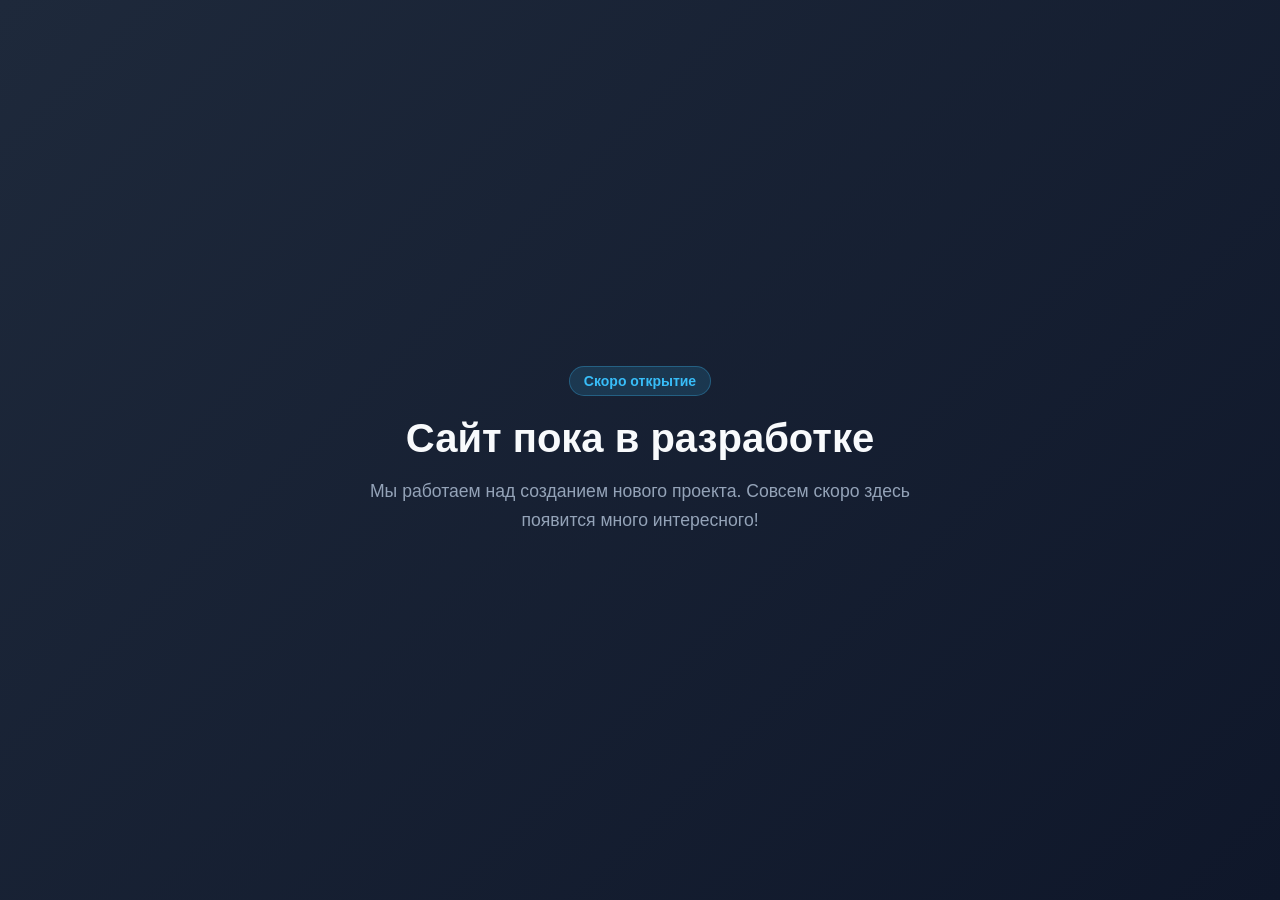
==== index.html @ 79fb58f2 "Add files via upload" ====
<!DOCTYPE html>
<html lang="ru">
<head>
    <meta charset="UTF-8">
    <meta name="viewport" content="width=device-width, initial-scale=1.0">
    <title>Сайт в разработке</title>
    <link rel="stylesheet" href="style.css">
</head>
<body>
    <main class="container">
        <div class="badge">Скоро открытие</div>
        <h1>Сайт пока в разработке</h1>
        <p>Мы работаем над созданием нового проекта. Совсем скоро здесь появится много интересного!</p>
    </main>
</body>
</html>
---- style.css ----
* {
    margin: 0;
    padding: 0;
    box-sizing: border-box;
}

body {
    font-family: -apple-system, BlinkMacSystemFont, "Segoe UI", Roboto, sans-serif;
    background: linear-gradient(135deg, #1e293b 0%, #0f172a 100%);
    color: #f8fafc;
    height: 100vh;
    display: flex;
    justify-content: center;
    align-items: center;
    text-align: center;
    padding: 20px;
}

.container {
    max-width: 600px;
}

.badge {
    display: inline-block;
    background-color: rgba(56, 189, 248, 0.15);
    color: #38bdf8;
    padding: 6px 14px;
    border-radius: 20px;
    font-size: 14px;
    font-weight: 600;
    margin-bottom: 20px;
    border: 1px solid rgba(56, 189, 248, 0.3);
}

h1 {
    font-size: 2.5rem;
    margin-bottom: 16px;
}

p {
    font-size: 1.1rem;
    color: #94a3b8;
    line-height: 1.6;
}
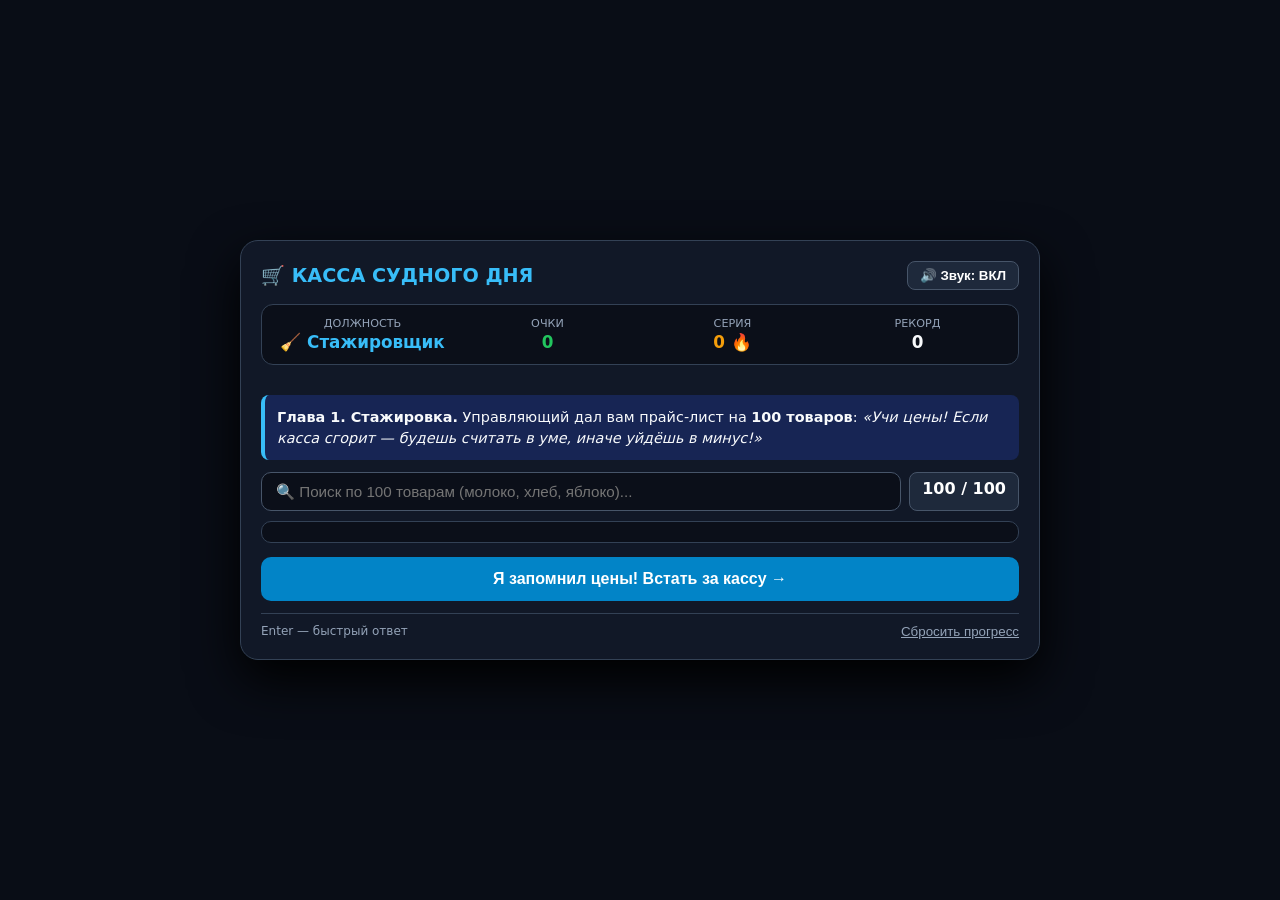
==== commit 02aaa381: "Update index.html" ====
--- a/index.html
+++ b/index.html
@@ -1,16 +1,234 @@
 <!DOCTYPE html>
 <html lang="ru">
 <head>
-    <meta charset="UTF-8">
-    <meta name="viewport" content="width=device-width, initial-scale=1.0">
-    <title>Сайт в разработке</title>
-    <link rel="stylesheet" href="style.css">
+<meta charset="UTF-8">
+<meta name="viewport" content="width=device-width, initial-scale=1.0">
+<title>Касса Судного Дня</title>
+<style>
+  *{box-sizing:border-box;margin:0;padding:0}
+  body{font-family:system-ui,sans-serif;background:#090d16;color:#f8fafc;min-height:100vh;display:flex;justify-content:center;align-items:center;padding:12px}
+  .box{width:100%;max-width:800px;background:#111827;border:1px solid #334155;border-radius:18px;padding:20px;box-shadow:0 20px 50px #000}
+  .top{display:flex;justify-content:space-between;align-items:center;margin-bottom:14px}
+  .logo{font-size:1.2rem;font-weight:800;color:#38bdf8}
+  .snd{background:#1e293b;color:#fff;border:1px solid #475569;padding:6px 12px;border-radius:8px;cursor:pointer;font-weight:600}
+  .stats{display:grid;grid-template-columns:repeat(4,1fr);gap:8px;background:#0b0f19;border:1px solid #334155;border-radius:12px;padding:12px;margin-bottom:12px;text-align:center}
+  .lbl{font-size:.7rem;color:#94a3b8;text-transform:uppercase}
+  .val{font-size:1.05rem;font-weight:800;margin-top:2px}
+  .pos{color:#22c55e}.neg{color:#ef4444}
+  .story{background:#172554;border-left:4px solid #38bdf8;padding:12px;border-radius:8px;margin-bottom:12px;font-size:.9rem;line-height:1.4}
+  .story.err{background:#450a0a;border-left-color:#ef4444;color:#fecaca}
+  .ranks{display:flex;gap:6px;overflow-x:auto;padding-bottom:6px;margin-bottom:12px}
+  .pill{background:#0b0f19;border:1px solid #334155;padding:4px 8px;border-radius:6px;font-size:.72rem;white-space:nowrap;color:#94a3b8}
+  .pill.on{border-color:#38bdf8;color:#38bdf8;font-weight:700}
+  .bar{display:flex;gap:8px;margin-bottom:10px}
+  .inp{flex:1;background:#0b0f19;border:1px solid #475569;border-radius:10px;padding:10px 14px;color:#fff;outline:none;font-size:.95rem}
+  .grid{display:grid;grid-template-columns:repeat(auto-fill,minmax(190px,1fr));gap:6px;max-height:310px;overflow-y:auto;background:#0b0f19;border:1px solid #334155;border-radius:10px;padding:10px;margin-bottom:14px}
+  .tile{background:#1e293b;padding:7px 10px;border-radius:6px;display:flex;justify-content:space-between;font-size:.82rem}
+  .tile b{color:#38bdf8}
+  .btn{width:100%;background:#0284c7;color:#fff;border:none;border-radius:10px;padding:13px;font-size:1rem;font-weight:700;cursor:pointer}
+  .btn:hover:not(:disabled){background:#0369a1}
+  .btn:disabled{background:#334155;cursor:not-allowed}
+  .tbox{background:#0b0f19;border:1px solid #334155;border-radius:10px;padding:10px 14px;margin-bottom:12px}
+  .ttop{display:flex;justify-content:space-between;font-weight:700;font-size:.85rem;margin-bottom:6px}
+  .tbg{width:100%;height:8px;background:#1e293b;border-radius:99px;overflow:hidden}
+  .tfill{height:100%;width:100%;background:#22c55e;transition:width .1s linear}
+  .rec{background:#f8fafc;color:#0f172a;border-radius:10px;padding:14px;font-family:monospace;margin-bottom:12px}
+  .rhead{text-align:center;border-bottom:2px dashed #94a3b8;padding-bottom:6px;margin-bottom:8px;font-weight:700}
+  .rrow{display:flex;justify-content:space-between;padding:5px 0;border-bottom:1px dotted #cbd5e1;font-size:.95rem;font-weight:700}
+  .sec{background:#e2e8f0;color:#64748b;padding:1px 6px;border-radius:4px}
+  .opn{background:#dbeafe;color:#0369a1;padding:1px 6px;border-radius:4px}
+  .hints{display:grid;grid-template-columns:1fr 1fr;gap:8px;margin-bottom:12px}
+  .bhint{background:#1e293b;color:#fff;border:1px solid #475569;padding:9px;border-radius:8px;cursor:pointer;font-weight:600;font-size:.85rem}
+  .bhint:disabled{opacity:.4;cursor:not-allowed}
+  .prow{display:flex;gap:8px;margin-bottom:10px}
+  .pinp{flex:1;background:#0b0f19;border:2px solid #38bdf8;border-radius:10px;padding:10px 14px;color:#fff;font-size:1.15rem;font-weight:800;outline:none}
+  .prow .btn{width:auto;padding:0 22px}
+  .msg{padding:10px;border-radius:8px;font-weight:700;text-align:center;margin-bottom:10px;font-size:.9rem}
+  .msg.ok{background:#052e16;border:1px solid #22c55e;color:#4ade80}
+  .msg.err{background:#450a0a;border:1px solid #ef4444;color:#f87171}
+  .foot{margin-top:12px;padding-top:10px;border-top:1px solid #334155;display:flex;justify-content:space-between;font-size:.75rem;color:#94a3b8}
+  .rst{background:none;border:none;color:#94a3b8;text-decoration:underline;cursor:pointer}
+  .hide{display:none!important}
+  @media(max-width:600px){.stats{grid-template-columns:1fr 1fr}.hints{grid-template-columns:1fr}}
+</style>
 </head>
 <body>
-    <main class="container">
-        <div class="badge">Скоро открытие</div>
-        <h1>Сайт пока в разработке</h1>
-        <p>Мы работаем над созданием нового проекта. Совсем скоро здесь появится много интересного!</p>
-    </main>
-</body>
-</html>
+<div class="box">
+  <div class="top">
+    <div class="logo">🛒 КАССА СУДНОГО ДНЯ</div>
+    <button class="snd" id="bSnd">🔊 Звук: ВКЛ</button>
+  </div>
+  <div class="stats">
+    <div><div class="lbl">Должность</div><div class="val" id="uRank" style="color:#38bdf8">🧹 Стажировщик</div></div>
+    <div><div class="lbl">Очки</div><div class="val pos" id="uScore">0</div></div>
+    <div><div class="lbl">Серия</div><div class="val" id="uStr" style="color:#f59e0b">0 🔥</div></div>
+    <div><div class="lbl">Рекорд</div><div class="val" id="uBest">0</div></div>
+  </div>
+  <div class="ranks" id="uRanks"></div>
+
+  <div id="vDoc">
+    <div class="story" id="sDoc"><b>Глава 1. Стажировка.</b> Управляющий дал вам прайс-лист на <b>100 товаров</b>: <i>«Учи цены! Если касса сгорит — будешь считать в уме, иначе уйдёшь в минус!»</i></div>
+    <div class="bar">
+      <input type="text" class="inp" id="qInp" placeholder="🔍 Поиск по 100 товарам (молоко, хлеб, яблоко)...">
+      <div class="snd" id="dCnt" style="cursor:default">100 / 100</div>
+    </div>
+    <div class="grid" id="gList"></div>
+    <button class="btn" id="bGo">Я запомнил цены! Встать за кассу →</button>
+  </div>
+
+  <div id="vGame" class="hide">
+    <div class="story err" id="sGame"><b>⚡ КАССА СЛОМАЛАСЬ!</b> Экран погас! Сложите стоимость товаров в уме и успейте пробить чек!</div>
+    <div class="tbox">
+      <div class="ttop"><span id="uMood">🙂 Покупатель ждёт...</span><span id="uTime">20.0 сек</span></div>
+      <div class="tbg"><div class="tfill" id="uBar"></div></div>
+    </div>
+    <div class="rec">
+      <div class="rhead">ЧЕК №<span id="uNum">1</span> • ТЕРМИНАЛ ОФФЛАЙН</div>
+      <div id="uRows"></div>
+    </div>
+    <div class="hints">
+      <button class="bhint" id="bH1">💡 Подсмотреть 1 цену (-2 очка)</button>
+      <button class="bhint" id="bH2">📄 Сбегать к прайсу (-5 очков)</button>
+    </div>
+    <div class="prow">
+      <input type="number" class="pinp" id="aInp" placeholder="Итоговая сумма (руб)...">
+      <button class="btn" id="bPay">Пробить</button>
+    </div>
+    <div class="msg hide" id="uMsg"></div>
+  </div>
+
+  <div class="foot">
+    <span>Enter — быстрый ответ</span>
+    <button class="rst" id="bRst">Сбросить прогресс</button>
+  </div>
+</div>
+
+<script>
+const DB=[
+  {n:"Яблоко",p:3},{n:"Молоко",p:40},{n:"Буханка хлеба",p:75},{n:"Батон нарезной",p:45},{n:"Яйца (10 шт)",p:110},
+  {n:"Сыр Российский",p:240},{n:"Колбаса Докторская",p:320},{n:"Масло сливочное",p:180},{n:"Сахар (1 кг)",p:68},{n:"Соль",p:18},
+  {n:"Гречка",p:85},{n:"Рис",p:95},{n:"Макароны",p:60},{n:"Мука",p:55},{n:"Чай чёрный",p:130},
+  {n:"Кофе растворимый",p:290},{n:"Шоколад",p:90},{n:"Печенье",p:70},{n:"Вода питьевая",p:35},{n:"Сок апельсиновый",p:120},
+  {n:"Кефир",p:65},{n:"Творог",p:115},{n:"Сметана",p:88},{n:"Йогурт",p:52},{n:"Картофель (1 кг)",p:38},
+  {n:"Морковь",p:32},{n:"Лук репчатый",p:29},{n:"Помидоры",p:160},{n:"Огурцы",p:140},{n:"Бананы",p:125},
+  {n:"Апельсины",p:135},{n:"Лимон",p:25},{n:"Чеснок",p:15},{n:"Курица",p:260},{n:"Фарш говяжий",p:390},
+  {n:"Сосиски",p:210},{n:"Пельмени",p:310},{n:"Рыба минтай",p:195},{n:"Крабовые палочки",p:98},{n:"Майонез",p:82},
+  {n:"Кетчуп",p:78},{n:"Горчица",p:42},{n:"Масло подсолнечное",p:128},{n:"Огурцы солёные",p:145},{n:"Горошек зелёный",p:76},
+  {n:"Кукуруза сладкая",p:84},{n:"Тушёнка",p:230},{n:"Сгущёнка",p:118},{n:"Варенье",p:175},{n:"Мёд",p:340},
+  {n:"Орехи грецкие",p:280},{n:"Изюм",p:112},{n:"Семечки",p:58},{n:"Чипсы",p:105},{n:"Сухарики",p:34},
+  {n:"Мороженое",p:64},{n:"Торт бисквитный",p:480},{n:"Зефир",p:92},{n:"Мармелад",p:74},{n:"Конфеты",p:250},
+  {n:"Мыло",p:48},{n:"Шампунь",p:220},{n:"Зубная паста",p:132},{n:"Зубная щётка",p:86},{n:"Туалетная бумага",p:114},
+  {n:"Салфетки",p:36},{n:"Порошок стиральный",p:360},{n:"Средство для посуды",p:96},{n:"Губки кухонные",p:44},{n:"Пакет-майка",p:7},
+  {n:"Спички",p:5},{n:"Батарейки (2 шт)",p:108},{n:"Лампочка LED",p:94},{n:"Тетрадь",p:39},{n:"Ручка шариковая",p:19},
+  {n:"Карандаш",p:12},{n:"Клей ПВА",p:46},{n:"Скотч",p:54},{n:"Корм для кошек",p:31},{n:"Наполнитель для лотка",p:165},
+  {n:"Квас",p:89},{n:"Лимонад",p:66},{n:"Энергетик",p:99},{n:"Пицца замороженная",p:275},{n:"Блинчики с мясом",p:155},
+  {n:"Котлеты",p:215},{n:"Сырок глазированный",p:33},{n:"Творожная масса",p:87},{n:"Ряженка",p:62},{n:"Сливки",p:79},
+  {n:"Шампиньоны",p:150},{n:"Капуста",p:28},{n:"Свёкла",p:30},{n:"Перец болгарский",p:170},{n:"Укроп",p:41},
+  {n:"Хлопья кукурузные",p:102},{n:"Мюсли",p:138},{n:"Какао",p:91},{n:"Кисель",p:27},{n:"Жвачка",p:37}
+];
+const RNK=[
+  {a:-99999,b:-1,t:"💀 Должник",r:"(<0)"},{a:0,b:9,t:"🧹 Стажировщик",r:"(0-9)"},
+  {a:10,b:34,t:"🪣 Уборщик",r:"(10-34)"},{a:35,b:39,t:"🧾 Кассир",r:"(35-39)"},
+  {a:40,b:49,t:"💼 Зам. директора",r:"(40-49)"},{a:50,b:99,t:"🎩 Директор",r:"(50-99)"},
+  {a:100,b:249,t:"🏛️ Путин",r:"(100-249)"},{a:250,b:99999,t:"⚡ Бог",r:"(250+)"}
+];
+let snd=true,ctx=null,sc=Number(localStorage.getItem("ks_s"))||0,bst=Number(localStorage.getItem("ks_b"))||0;
+let str=0,num=1,bsk=[],rev=[],act=false,tmr=null,maxT=20,lft=20,lSec=0;
+const $=id=>document.getElementById(id);
+
+function tone(f,tp,d,dl=0,v=.15){
+  if(!snd)return;
+  if(!ctx)ctx=new(window.AudioContext||window.webkitAudioContext)();
+  if(ctx.state==="suspended")ctx.resume();
+  const t=ctx.currentTime+dl,o=ctx.createOscillator(),g=ctx.createGain();
+  o.type=tp;o.frequency.setValueAtTime(f,t);g.gain.setValueAtTime(v,t);
+g.gain.exponentialRampToValueAtTime(.001,t+d);o.connect(g);g.connect(ctx.destination);
+o.start(t);o.stop(t+d);
+}
+const pScan=()=>tone(2400,"sine",.08);
+const pOk=()=>{tone(2200,"sine",.08);tone(2800,"sine",.12,.1)};
+const pErr=()=>{tone(180,"sawtooth",.25);tone(130,"sawtooth",.3,.18)};
+const pUp=()=>{tone(523,"triangle",.12);tone(659,"triangle",.12,.12);tone(784,"triangle",.12,.24);tone(1046,"triangle",.25,.36)};
+const pTick=()=>tone(950,"sine",.03,0,.06);
+function getR(s){for(const x of RNK)if(s>=x.a&&s<=x.b)return x;return RNK.at(1)}
+function sync(){
+if(sc>bst){bst=sc;localStorage.setItem("ks_b",bst)}
+localStorage.setItem("ks_s",sc);
+const r=getR(sc);
+$("uRank").textContent=r.t;$("uScore").textContent=sc;
+$("uScore").className="val "+(sc<0?"neg":"pos");
+$("uStr").textContent=str+" 🔥";$("uBest").textContent=bst;
+$("uRanks").innerHTML=RNK.map(x=><div class="pill ${x.t===r.t?"on":""}">${x.t} ${x.r}</div>).join("");
+$("bH1").disabled=!act||sc<2||rev.length>=bsk.length;
+$("bH2").disabled=!act||sc<5;
+}
+function drawList(q=""){
+const s=q.trim().toLowerCase();
+const f=DB.filter(x=>x.n.toLowerCase().includes(s)||String(x.p).includes(s));
+$("dCnt").textContent=${f.length} / ${DB.length};
+$("gList").innerHTML=f.map((x,i)=><div class="tile"><span>${i+1}. ${x.n}</span><b>${x.p} ₽</b></div>).join("");
+}
+function stopT(){if(tmr){clearInterval(tmr);tmr=null}}
+function runT(sec){
+stopT();maxT=sec;lft=sec;lSec=Math.ceil(sec);drawT();
+tmr=setInterval(()=>{
+if(!act)return stopT();
+lft=Math.max(0,lft-.1);drawT();
+const cs=Math.ceil(lft);
+if(lft<=5&&cs<lSec&&cs>0)pTick();
+lSec=cs;
+if(lft<=0){stopT();onOut()}
+},100);
+}
+function drawT(){
+$("uTime").textContent=lft.toFixed(1)+" сек";
+const p=(lft/maxT)*100;$("uBar").style.width=p+"%";
+if(p>55){$("uBar").style.background="#22c55e";$("uMood").textContent="🙂 Покупатель ждёт..."}
+else if(p>25){$("uBar").style.background="#f59e0b";$("uMood").textContent="😤 Покупатель нервничает!"}
+else{$("uBar").style.background="#ef4444";$("uMood").textContent="🤬 «Я СЕЙЧАС УЙДУ! БЫСТРЕЕ!»"}
+}
+function onOut(){
+act=false;str=0;sc-=2;pErr();
+$("aInp").disabled=true;$("bPay").disabled=true;
+const sm=bsk.reduce((a,b)=>a+b.p,0),inf=bsk.map(b=>${b.n} (${b.p}₽)).join(" + ");
+$("uMsg").className="msg err";
+$("uMsg").textContent=⏰ Время вышло! Клиент ушёл (-2 очка). Чек: ${sm} ₽ [${inf}];
+$("uMsg").classList.remove("hide");num++;sync();setTimeout(nextR,3000);
+}
+function nextR(){
+act=true;bsk=[];rev=[];
+$("uMsg").classList.add("hide");$("aInp").value="";$("aInp").disabled=false;$("bPay").disabled=false;$("aInp").focus();
+const c=sc>=100?5:(sc>=40?4:(sc>=10?3:2)),u=new Set();
+while(bsk.length<c){const i=Math.floor(Math.random()DB.length);if(!u.has(i)){u.add(i);bsk.push(DB.at(i))}}
+$("uNum").textContent=num;drawRec();sync();pScan();runT(16+c4);
+}
+function drawRec(){
+$("uRows").innerHTML=bsk.map((x,i)=><div class="rrow"><span>${i+1}. ${x.n}</span>${rev.includes(i)?${x.p} ₽:??? ₽}</div>).join("");
+}
+function pay(){
+if(!act)return;
+const v=$("aInp").value.trim();if(v==="")return $("aInp").focus();
+const n=Number(v);if(isNaN(n))return;
+stopT();act=false;$("aInp").disabled=true;$("bPay").disabled=true;
+const old=getR(sc).t,sm=bsk.reduce((a,b)=>a+b.p,0),inf=bsk.map(b=>${b.n} (${b.p}₽)).join(" + ");
+if(n===sm){
+str++;const bn=lft>maxT*.5?2:0,gn=bsk.length*3+bn;sc+=gn;
+getR(sc).t!==old?pUp():pOk();
+$("uMsg").className="msg ok";
+$("uMsg").textContent=✅ ПИК-ПИК! Верно: ${sm} ₽! +${gn} очков ${bn?"(+2 за скорость!)":""};
+}else{
+str=0;sc-=1;pErr();
+$("uMsg").className="msg err";
+$("uMsg").textContent=❌ Ошибка! Вы ввели ${n} ₽, нужно ${sm} ₽ [${inf}]. Штраф: -1 балл.;
+}
+$("uMsg").classList.remove("hide");num++;sync();setTimeout(nextR,2600);
+}
+$("bSnd").onclick=()=>{snd=!snd;$("bSnd").textContent=snd?"🔊 Звук: ВКЛ":"🔇 Звук: ВЫКЛ";if(snd)pScan()};
+$("qInp").oninput=e=>drawList(e.target.value);
+$("bGo").onclick=()=>{$("vDoc").classList.add("hide");$("vGame").classList.remove("hide");bsk.length===0?nextR():(act=true,sync(),$("aInp").focus(),runT(Math.max(8,lft)))};
+$("bH1").onclick=()=>{if(!act||sc<2)return;for(let i=0;i<bsk.length;i++)if(!rev.includes(i)){rev.push(i);sc-=2;pScan();break}drawRec();sync();$("aInp").focus()};
+$("bH2").onclick=()=>{if(!act||sc<5)return;stopT();sc-=5;pScan();sync();$("vGame").classList.add("hide");$("vDoc").classList.remove("hide");$("sDoc").innerHTML="🏃‍♂️ Вы в подсобке (-5 очков)! Таймер на паузе. Найдите цены и возвращайтесь!";$("bGo").textContent="Вернуться за кассу →"};
+$("bPay").onclick=pay;
+$("aInp").onkeydown=e=>{if(e.key==="Enter"){e.preventDefault();pay()}};
+$("bRst").onclick=()=>{if(confirm("Сбросить весь прогресс?")){stopT();sc=0;bst=0;str=0;num=1;bsk=[];localStorage.removeItem("ks_s");localStorage.removeItem("ks_b");$("vGame").classList.add("hide");$("vDoc").classList.remove("hide");$("bGo").textContent="Я запомнил цены! Встать за кассу →";sync()}};
+drawList();sync();
